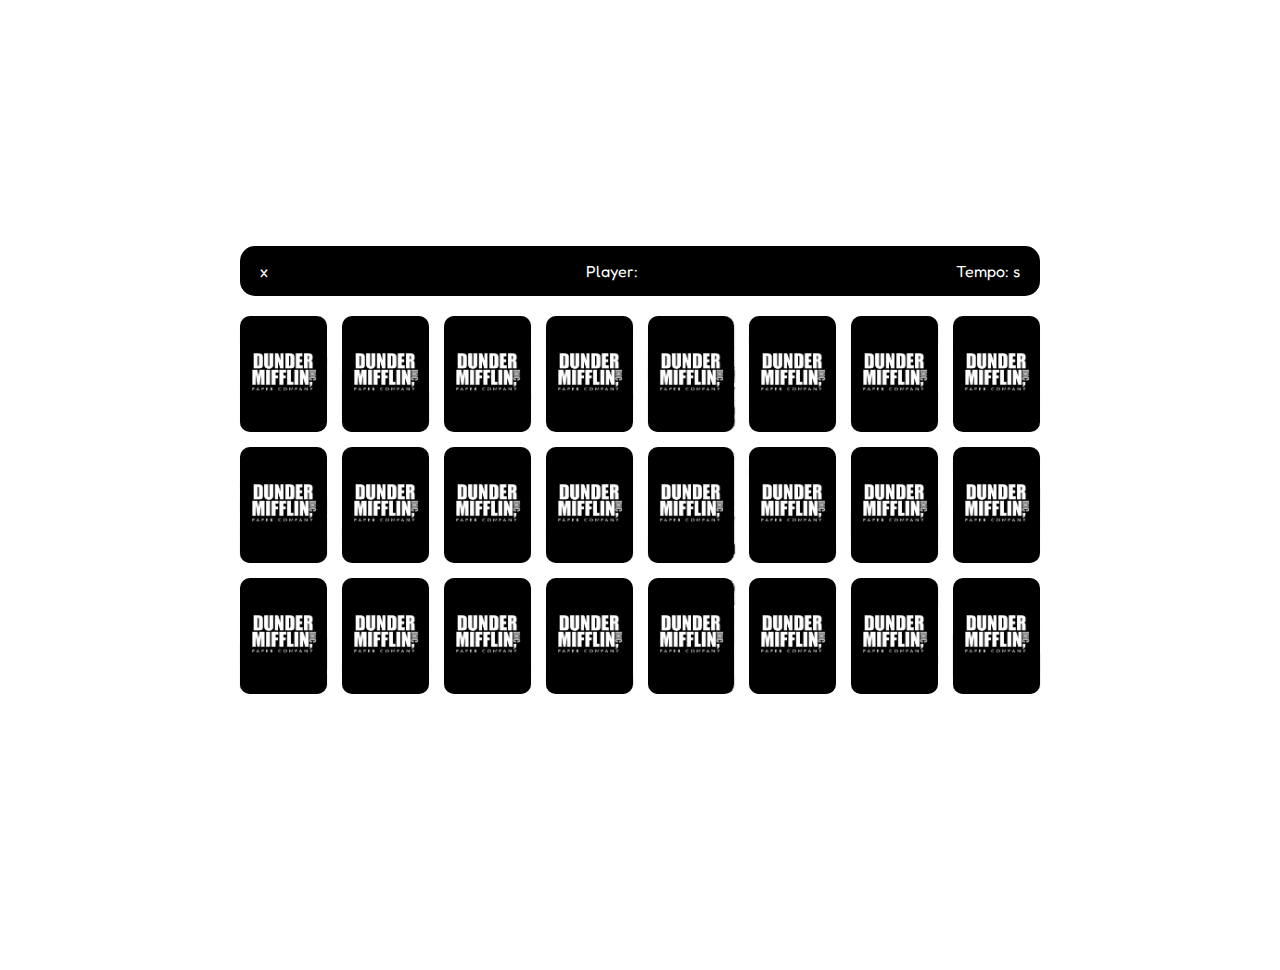
==== game.html @ 3757fa61 "Adicionando o arquivo game.html ao root" ====
<!DOCTYPE html>
<html lang="pt-BR">

<head>
  <meta charset="UTF-8">
  <meta http-equiv="X-UA-Compatible" content="IE=edge">
  <meta name="viewport" content="width=device-width, initial-scale=1.0">

  <link rel="stylesheet" href="../css/reset.css">
  <link rel="stylesheet" href="../css/game.css">
  <link href="https://fonts.googleapis.com/css2?family=Fredoka+One&display=swap" rel="stylesheet">

  <script defer src="/js/game.js"></script>
  <title>Jogo da memória | Play</title>
</head>

<body>
  <main>
    <header>x
     <span>Player: <span class="player"></span></span>
      <span>Tempo: <span class="timer"> </span> s</span>
    </header>
  
    <div class="grid"></div>  
  </main>
</body>

</html>
---- css/game.css ----
*{
  font-family: 'Fredoka One', cursive;
}

main{
  display : flex;
  flex-direction: column;
  min-height: 100vh;
  align-items: center;
  justify-content: center;
  padding: 20px 20px 50px;
}

header{
  display: flex;
  align-items: center;
  justify-content: space-between;
  background-color: black;
  width: 100%;
  max-width: 760px;
  padding: 15px 20px;
  margin: 0 0 20px;
  color: white;
  border-radius: 15px;

}

.grid{
  display: grid;
  grid-template-columns: repeat(8, 1fr);
  gap: 15px;
  width: 100%;
  max-width: 800px;
  margin: 0 auto;
}

.card{
  aspect-ratio: 3/4;
  width: 100%;
  position: relative;
  transition: all 400ms ease;
  transform-style: preserve-3d;
}

.face{
  width:100%;
  height:100%;
  position:absolute;
  background-size: cover;
  background-position: center;
  border-radius: 10px;
  transition: all 1s ease;

}

.front{
  transform: rotateY(180deg);
}

.back{
  background-image: url(/images/back.png);
  backface-visibility: hidden;
}

.reveal-card{
  transform: rotateY(180deg);

}

.disabled-card{
  filter : saturate(0);
  opacity: 0.5;
}
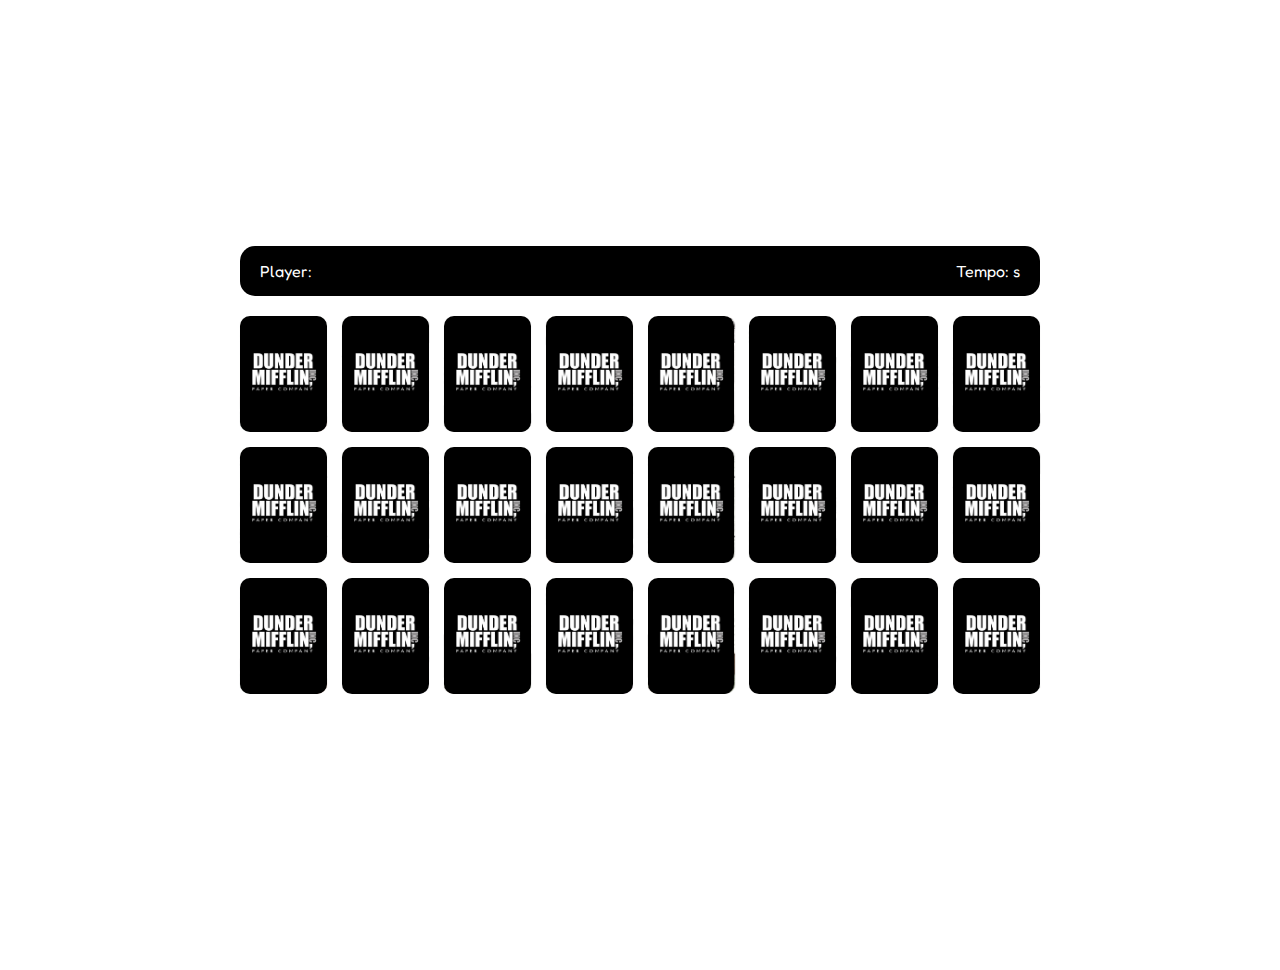
==== commit 4fe65e67: "adcionando o arquivo game.html ao root" ====
--- a/game.html
+++ b/game.html
@@ -6,8 +6,8 @@
   <meta http-equiv="X-UA-Compatible" content="IE=edge">
   <meta name="viewport" content="width=device-width, initial-scale=1.0">
 
-  <link rel="stylesheet" href="../css/reset.css">
-  <link rel="stylesheet" href="../css/game.css">
+  <link rel="stylesheet" href="css/reset.css">
+  <link rel="stylesheet" href="css/game.css">
   <link href="https://fonts.googleapis.com/css2?family=Fredoka+One&display=swap" rel="stylesheet">
 
   <script defer src="/js/game.js"></script>
@@ -16,7 +16,7 @@
 
 <body>
   <main>
-    <header>x
+    <header>
      <span>Player: <span class="player"></span></span>
       <span>Tempo: <span class="timer"> </span> s</span>
     </header>
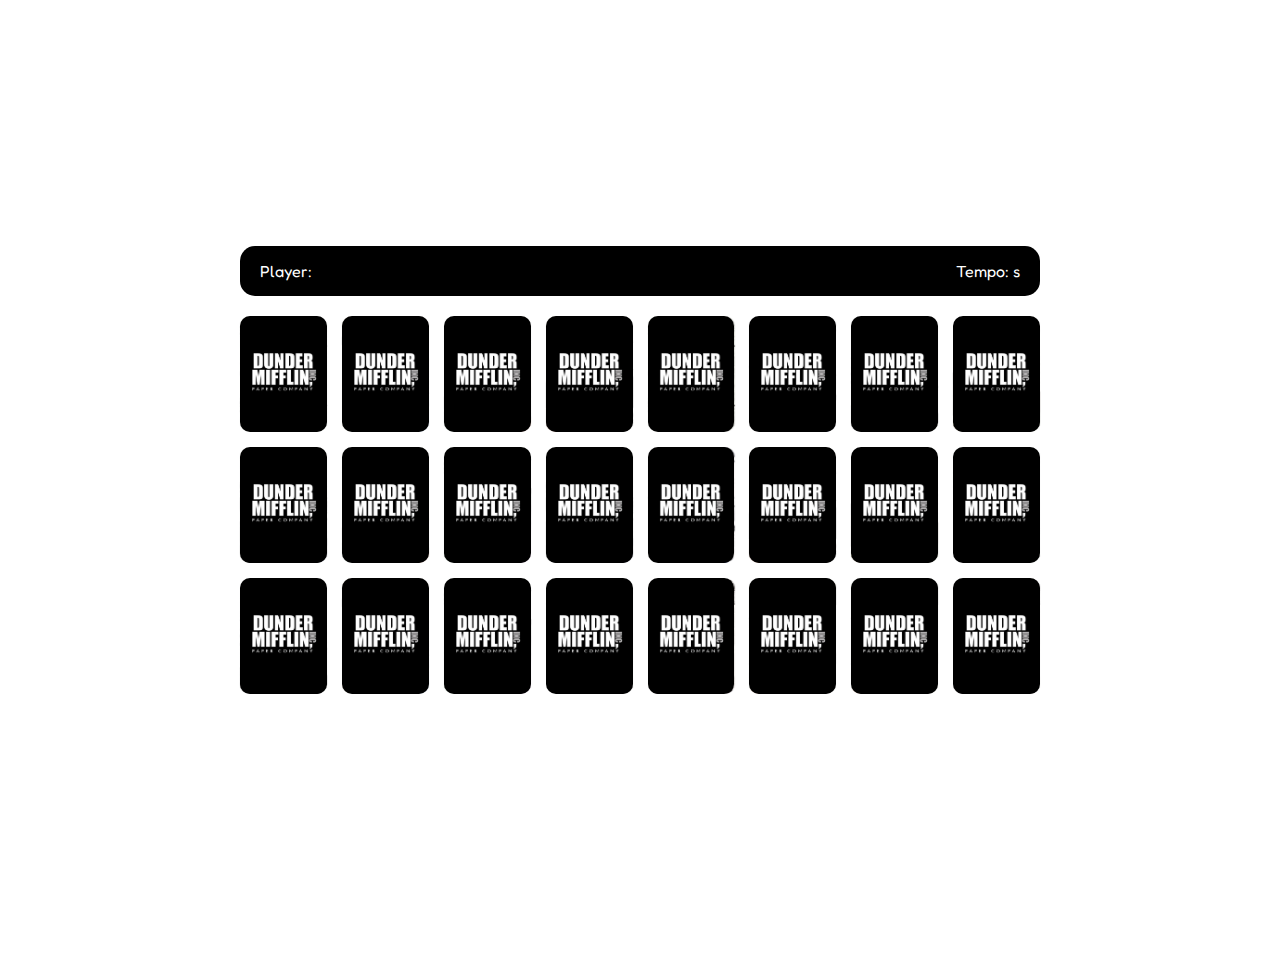
==== commit a424a4aa: "Revisão do v1.0 finalizada" ====
--- a/game.html
+++ b/game.html
@@ -6,8 +6,8 @@
   <meta http-equiv="X-UA-Compatible" content="IE=edge">
   <meta name="viewport" content="width=device-width, initial-scale=1.0">
 
-  <link rel="stylesheet" href="css/reset.css">
-  <link rel="stylesheet" href="css/game.css">
+  <link rel="stylesheet" href="/css/reset.css">
+  <link rel="stylesheet" href="/css/game.css">
   <link href="https://fonts.googleapis.com/css2?family=Fredoka+One&display=swap" rel="stylesheet">
 
   <script defer src="/js/game.js"></script>
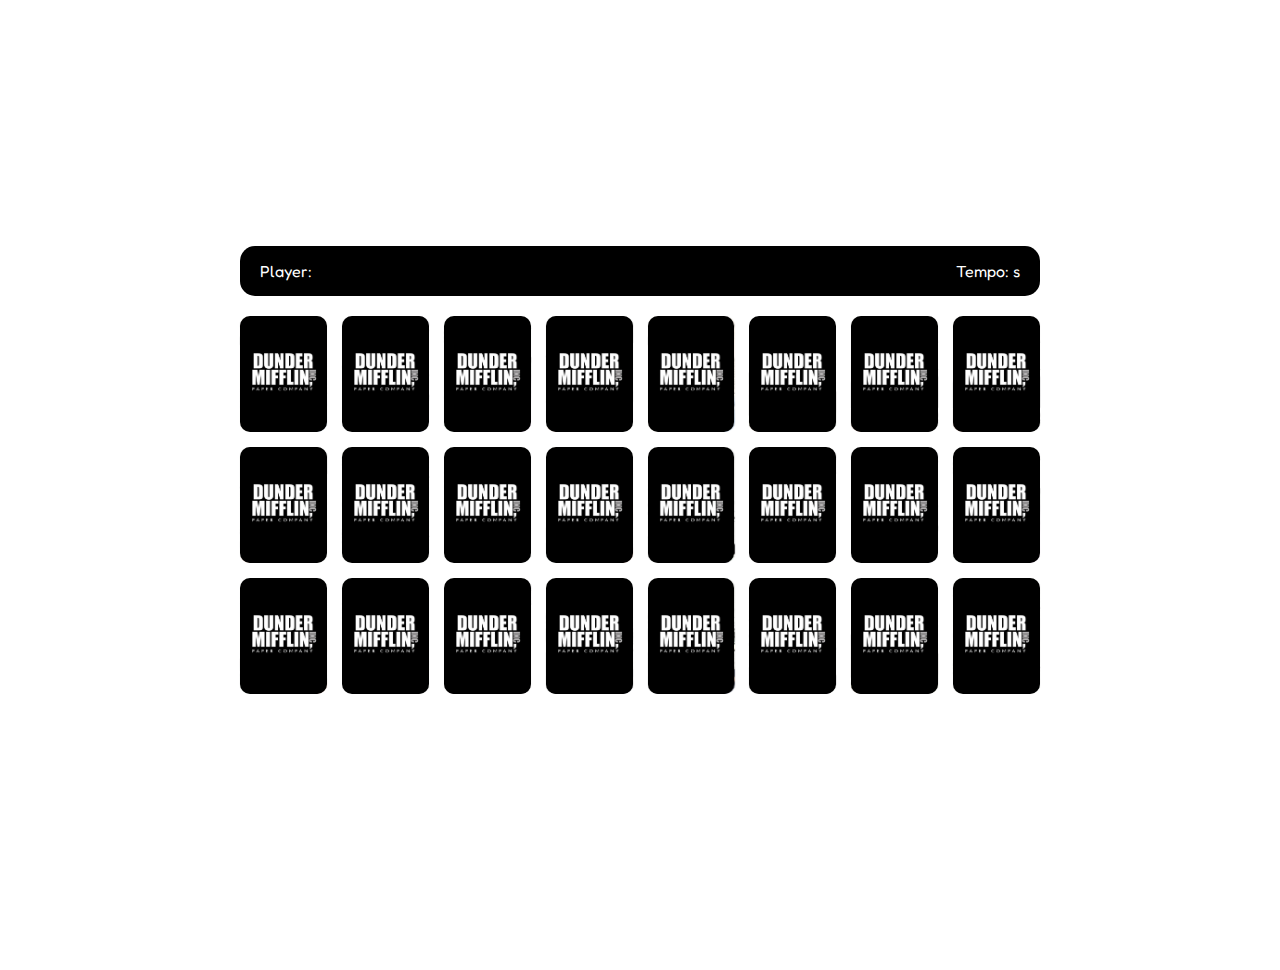
==== commit e37b665a: "Adicionando arquivos de audio" ====
--- a/game.html
+++ b/game.html
@@ -6,11 +6,11 @@
   <meta http-equiv="X-UA-Compatible" content="IE=edge">
   <meta name="viewport" content="width=device-width, initial-scale=1.0">
 
-  <link rel="stylesheet" href="/css/reset.css">
-  <link rel="stylesheet" href="/css/game.css">
+  <link rel="stylesheet" href="css/reset.css">
+  <link rel="stylesheet" href="css/game.css">
   <link href="https://fonts.googleapis.com/css2?family=Fredoka+One&display=swap" rel="stylesheet">
 
-  <script defer src="/js/game.js"></script>
+  <script defer src="js/game.js"></script>
   <title>Jogo da memória | Play</title>
 </head>
 
